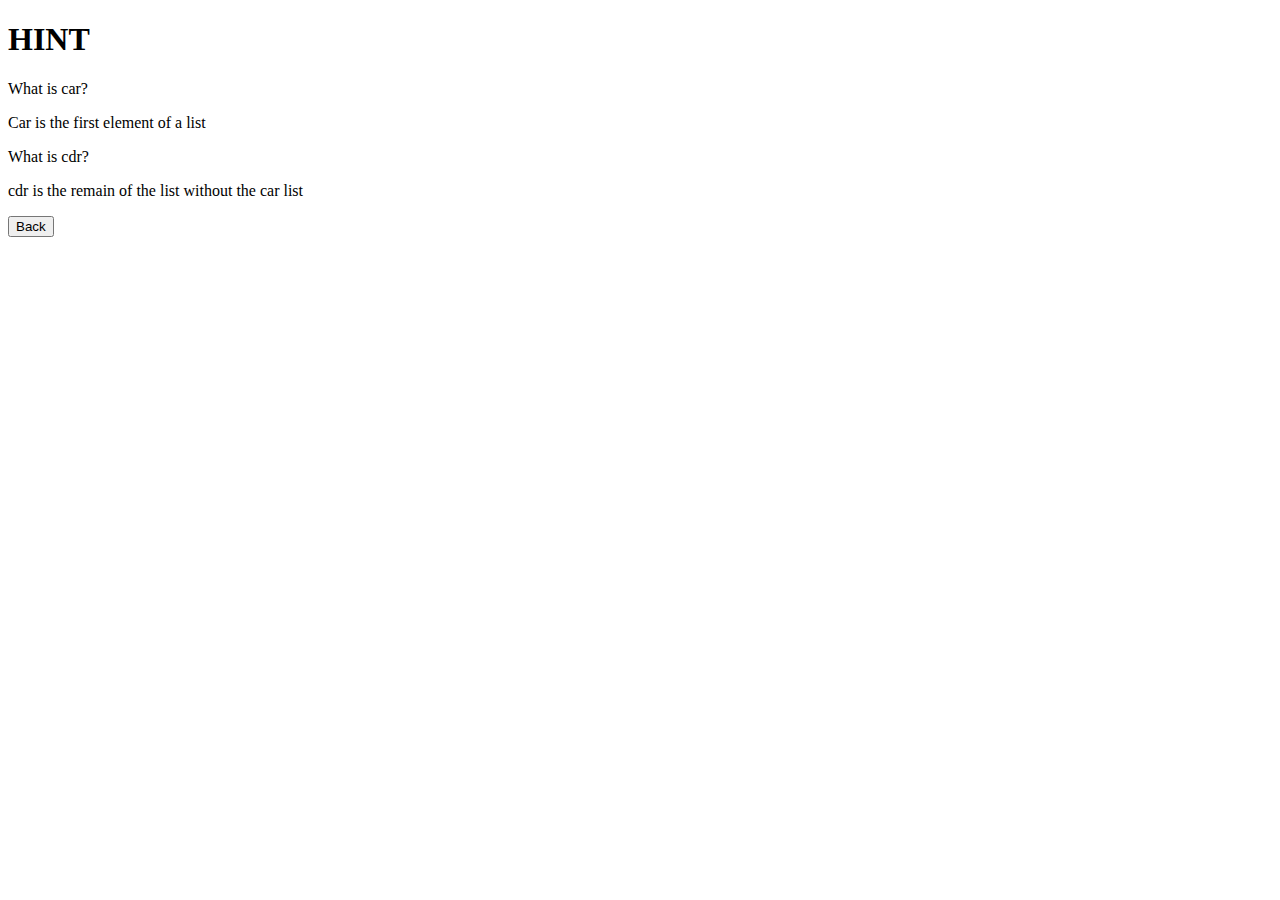
==== hint.html @ e4f8c7b5 "add files" ====
<!DOCTYPE html>
<html lang="en">
<head>
  <meta charset="UTF-8">
  <meta name="viewport" content="width=device-width, initial-scale=1.0">
  <title>Document</title>
</head>
<body>
  <h1>HINT</h1>
  <div>
    <div>What is car?</div>
    <p>Car is the first element of a list</p>
  </div>
  <div>
    <div>What is cdr?</div>
    <p>cdr is the remain of the list without the car list</p>
  </div>  
  <button id="back">Back</button>
</body>
</html>
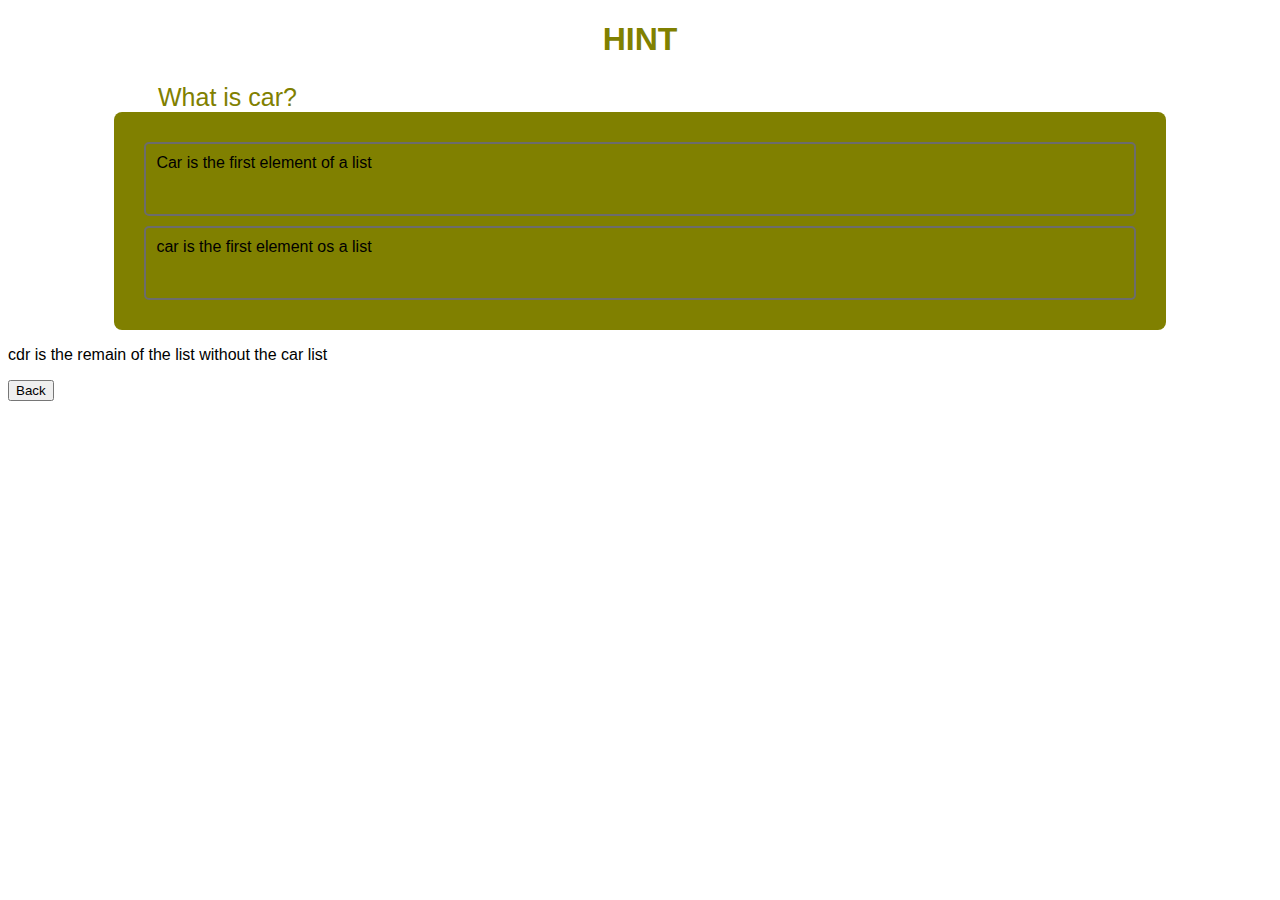
==== commit 33d13503: "style: hint page" ====
--- a/hint.html
+++ b/hint.html
@@ -3,18 +3,25 @@
 <head>
   <meta charset="UTF-8">
   <meta name="viewport" content="width=device-width, initial-scale=1.0">
-  <title>Document</title>
+  <title>Hint page</title>
+  <link rel="stylesheet" href="hint.css">
 </head>
 <body>
-  <h1>HINT</h1>
   <div>
-    <div>What is car?</div>
-    <p>Car is the first element of a list</p>
+    <h1>HINT</h1>
+    <p id="question">What is car?</p>
+    <div class="hint-container">
+      <p class="explanation-pra">
+        Car is the first element of a list 
+      </p>
+      <p class="explanation-pra">car is the first element os a list</p>
+    </div>
+    <div>
+      <p>cdr is the remain of the list without the car list</p>
+    </div>  
+    <button id="back">Back</button>
   </div>
-  <div>
-    <div>What is cdr?</div>
-    <p>cdr is the remain of the list without the car list</p>
-  </div>  
-  <button id="back">Back</button>
+  
+
 </body>
 </html>--- a/hint.css
+++ b/hint.css
@@ -0,0 +1,37 @@
+body {
+  font-family: Arial, Helvetica, sans-serif;
+}
+
+.hint-container {
+  width: 80%;
+  margin: auto;
+  padding: 20px;
+  background-color: olive;
+  border-radius: 8px;
+  justify-content: flex-start;
+}
+
+h1 {
+  color: olive;
+  text-align: center;
+  font-size: 2em;
+  margin-bottom: 20px;
+}
+
+#question {
+  color: olive;
+  font-size: 25px;
+  margin-left: 150px;
+  margin-bottom: 0;
+}
+
+.explanation-pra {
+  border: 2px solid rgb(108, 108, 108);
+  border-radius: 5px;
+  padding: 10px;
+  margin: 10px;
+  text-align: start;
+  min-height: 50px;
+}
+
+
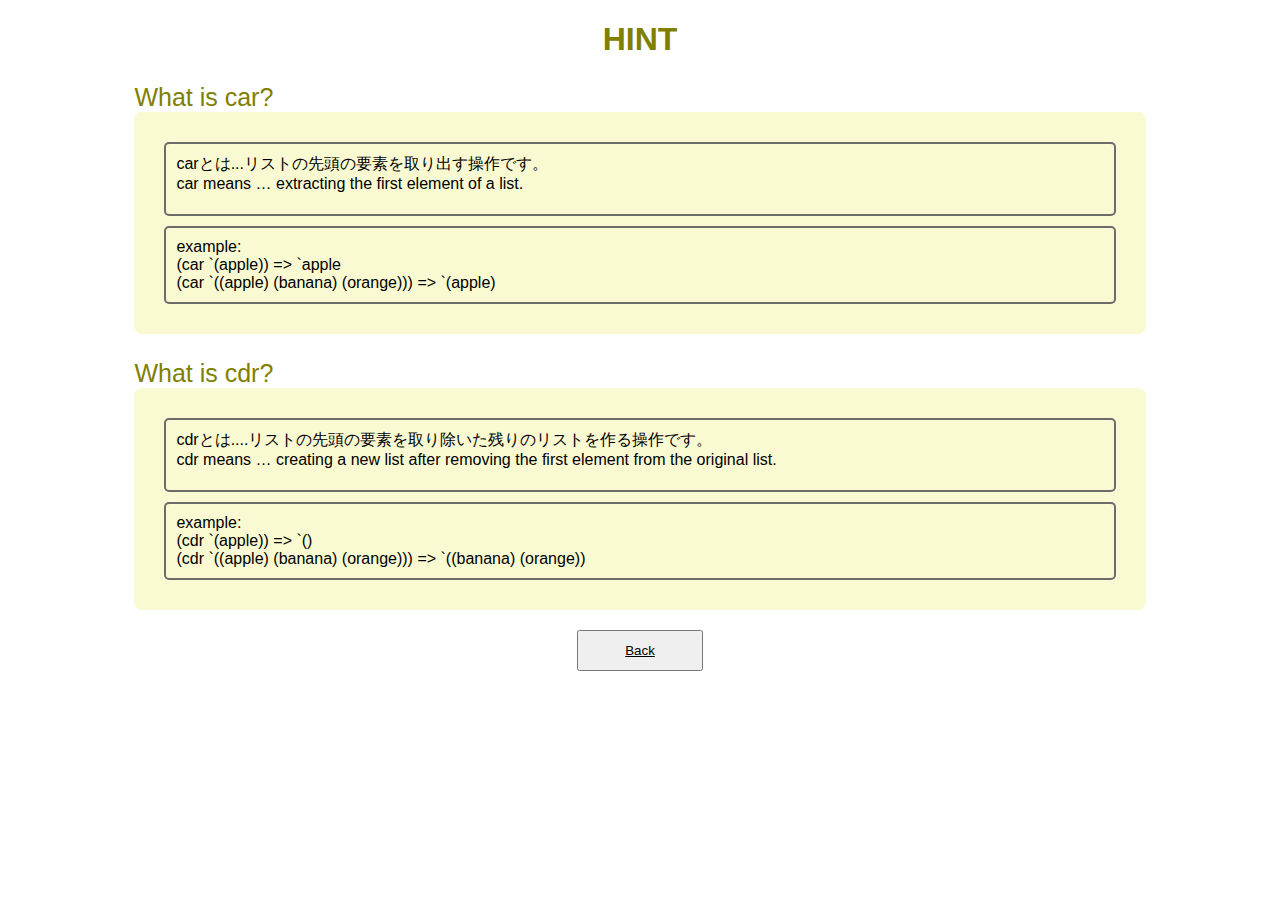
==== commit 573a2aa9: "style: pages" ====
--- a/hint.html
+++ b/hint.html
@@ -9,19 +9,36 @@
 <body>
   <div>
     <h1>HINT</h1>
-    <p id="question">What is car?</p>
-    <div class="hint-container">
-      <p class="explanation-pra">
-        Car is the first element of a list 
-      </p>
-      <p class="explanation-pra">car is the first element os a list</p>
+    <div class="question-container">    
+      <p class="question">What is car?</p>
+      <div class="hint-container">
+        <p class="explanation-pra">
+          carとは...リストの先頭の要素を取り出す操作です。<br />
+          car means … extracting the first element of a list.</p>
+        <p class="explanation-pra">example:<br>
+          (car `(apple))
+          => `apple<br>
+          (car `((apple) (banana) (orange)))
+          => `(apple)
+          </p>
+      </div>
     </div>
-    <div>
-      <p>cdr is the remain of the list without the car list</p>
-    </div>  
-    <button id="back">Back</button>
+    <div class="question-container">
+      <p class="question">What is cdr?</p>
+      <div class="hint-container">
+        <p class="explanation-pra">cdrとは....リストの先頭の要素を取り除いた残りのリストを作る操作です。<br />
+          cdr means … creating a new list after removing the first element from the original list.</p>
+        <p class="explanation-pra">example:<br>
+          (cdr `(apple))
+          => `()<br>
+          (cdr `((apple) (banana) (orange)))
+          => `((banana) (orange))</p>
+      </div>  
+    </div>
+    <button id="back-btn"> 
+      <a href="./index.html">Back</a>
+    </button>
+      
   </div>
-  
-
 </body>
 </html>--- a/hint.css
+++ b/hint.css
@@ -2,11 +2,14 @@
   font-family: Arial, Helvetica, sans-serif;
 }
 
-.hint-container {
+.question-container {
   width: 80%;
   margin: auto;
+}
+
+.hint-container {
   padding: 20px;
-  background-color: olive;
+  background-color: lightgoldenrodyellow;
   border-radius: 8px;
   justify-content: flex-start;
 }
@@ -18,10 +21,9 @@
   margin-bottom: 20px;
 }
 
-#question {
+.question {
   color: olive;
   font-size: 25px;
-  margin-left: 150px;
   margin-bottom: 0;
 }
 
@@ -30,8 +32,14 @@
   border-radius: 5px;
   padding: 10px;
   margin: 10px;
-  text-align: start;
   min-height: 50px;
 }
 
-
+#back-btn{
+  display: flex;
+  margin: 20px auto; 
+}
+#back-btn a {
+  padding: 10px 40px;
+  color: black;
+}
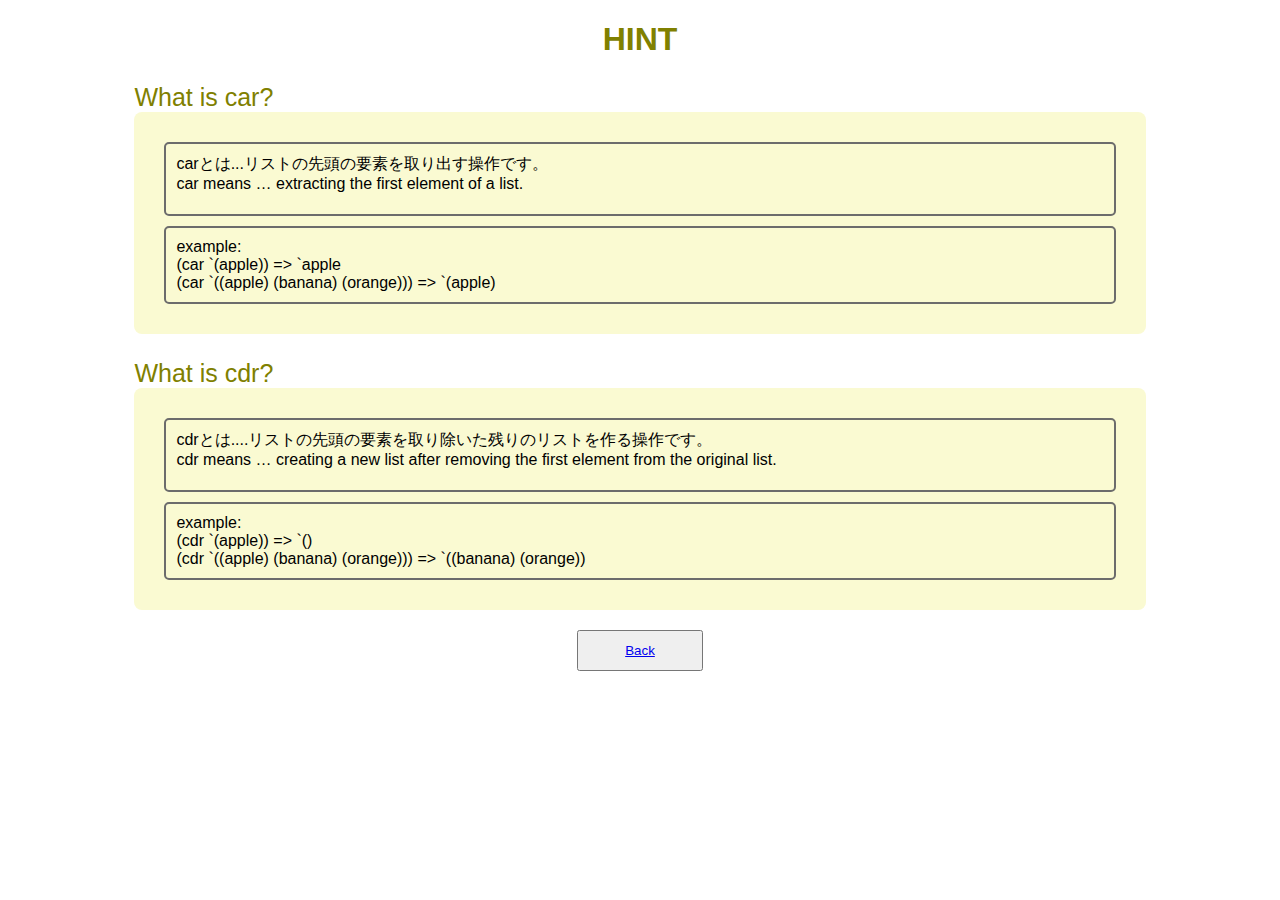
==== commit 8c7d7959: "corrected-pages" ====
--- a/hint.html
+++ b/hint.html
@@ -8,14 +8,14 @@
 </head>
 <body>
   <div>
-    <h1>HINT</h1>
+    <h1 id="title">HINT</h1>
     <div class="question-container">    
       <p class="question">What is car?</p>
       <div class="hint-container">
-        <p class="explanation-pra">
+        <p class="description">
           carとは...リストの先頭の要素を取り出す操作です。<br />
           car means … extracting the first element of a list.</p>
-        <p class="explanation-pra">example:<br>
+        <p class="description">example:<br>
           (car `(apple))
           => `apple<br>
           (car `((apple) (banana) (orange)))
@@ -26,9 +26,9 @@
     <div class="question-container">
       <p class="question">What is cdr?</p>
       <div class="hint-container">
-        <p class="explanation-pra">cdrとは....リストの先頭の要素を取り除いた残りのリストを作る操作です。<br />
+        <p class="description">cdrとは....リストの先頭の要素を取り除いた残りのリストを作る操作です。<br />
           cdr means … creating a new list after removing the first element from the original list.</p>
-        <p class="explanation-pra">example:<br>
+        <p class="description">example:<br>
           (cdr `(apple))
           => `()<br>
           (cdr `((apple) (banana) (orange)))
@@ -38,7 +38,6 @@
     <button id="back-btn"> 
       <a href="./index.html">Back</a>
     </button>
-      
   </div>
 </body>
 </html>--- a/hint.css
+++ b/hint.css
@@ -1,4 +1,4 @@
-body {
+html, body {
   font-family: Arial, Helvetica, sans-serif;
 }
 
@@ -14,7 +14,7 @@
   justify-content: flex-start;
 }
 
-h1 {
+#title {
   color: olive;
   text-align: center;
   font-size: 2em;
@@ -27,7 +27,7 @@
   margin-bottom: 0;
 }
 
-.explanation-pra {
+.description {
   border: 2px solid rgb(108, 108, 108);
   border-radius: 5px;
   padding: 10px;
@@ -37,9 +37,10 @@
 
 #back-btn{
   display: flex;
-  margin: 20px auto; 
+  margin: 20px auto;
+  color: black; 
 }
-#back-btn a {
+
+a {
   padding: 10px 40px;
-  color: black;
 }
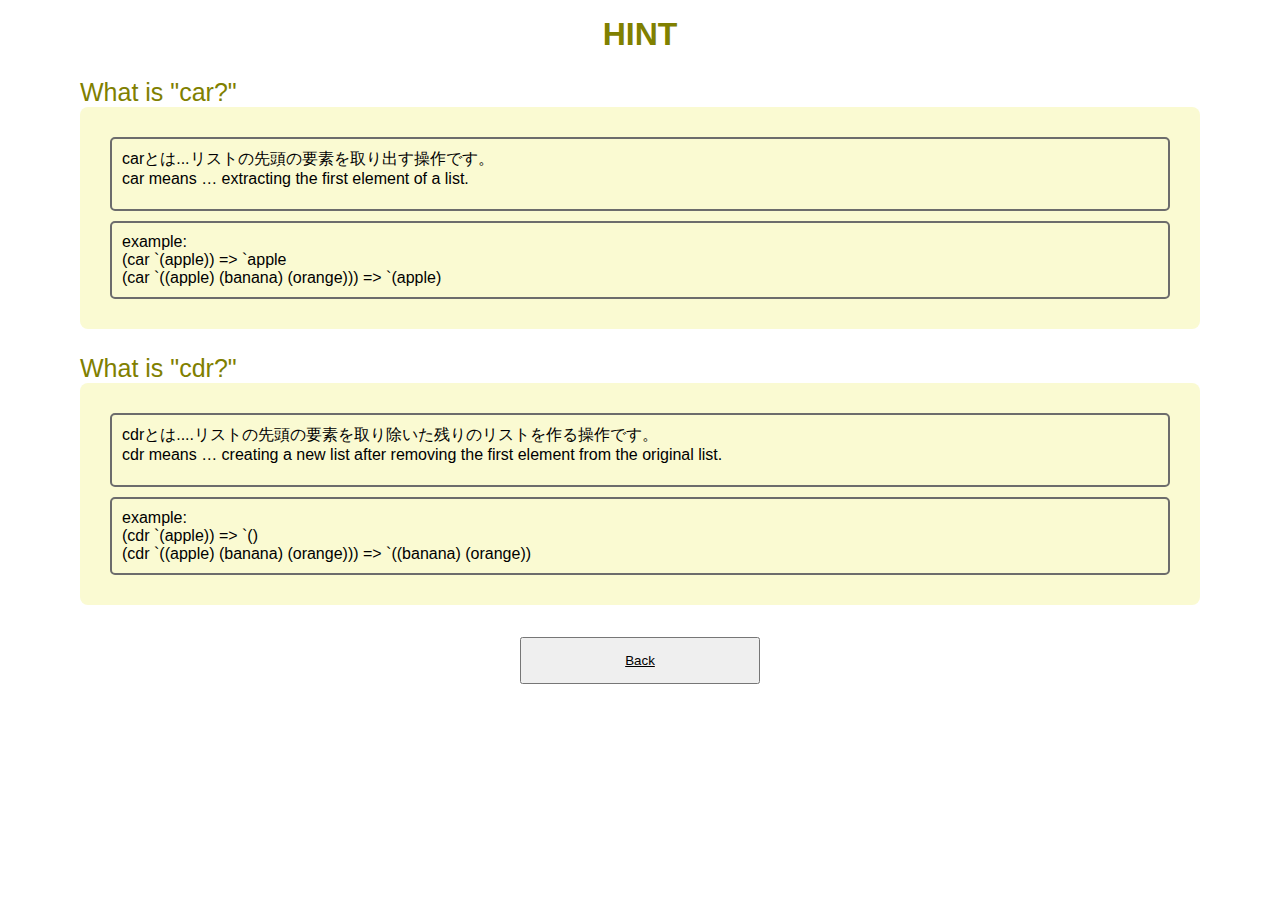
==== commit c84ec044: "gave responsive stayle to the pages" ====
--- a/hint.html
+++ b/hint.html
@@ -7,10 +7,10 @@
   <link rel="stylesheet" href="hint.css">
 </head>
 <body>
-  <div>
-    <h1 id="title">HINT</h1>
+  <div class="content-container">
+    <h1 class="title">HINT</h1>
     <div class="question-container">    
-      <p class="question">What is car?</p>
+      <p class="question">What is "car?"</p>
       <div class="hint-container">
         <p class="description">
           carとは...リストの先頭の要素を取り出す操作です。<br />
@@ -24,7 +24,7 @@
       </div>
     </div>
     <div class="question-container">
-      <p class="question">What is cdr?</p>
+      <p class="question">What is "cdr?"</p>
       <div class="hint-container">
         <p class="description">cdrとは....リストの先頭の要素を取り除いた残りのリストを作る操作です。<br />
           cdr means … creating a new list after removing the first element from the original list.</p>
@@ -35,7 +35,7 @@
           => `((banana) (orange))</p>
       </div>  
     </div>
-    <button id="back-btn"> 
+    <button class="back-btn"> 
       <a href="./index.html">Back</a>
     </button>
   </div>
--- a/hint.css
+++ b/hint.css
@@ -1,30 +1,31 @@
 html, body {
   font-family: Arial, Helvetica, sans-serif;
+  margin: 0;
 }
 
 .question-container {
-  width: 80%;
   margin: auto;
 }
 
 .hint-container {
-  padding: 20px;
+  padding: 5px;
   background-color: lightgoldenrodyellow;
   border-radius: 8px;
   justify-content: flex-start;
 }
 
-#title {
+.title {
   color: olive;
   text-align: center;
-  font-size: 2em;
-  margin-bottom: 20px;
+  font-size: 1.50em; 
+  margin: 0.50em;
 }
 
 .question {
   color: olive;
   font-size: 25px;
-  margin-bottom: 0;
+  margin-bottom: 0.50em;
+  text-align: center;
 }
 
 .description {
@@ -35,12 +36,49 @@
   min-height: 50px;
 }
 
-#back-btn{
+.back-btn {
   display: flex;
   margin: 20px auto;
   color: black; 
+  width: 100%;
 }
 
-a {
-  padding: 10px 40px;
+.back-btn a {
+  width: 100%;
+  padding: 0.8rem 0;
+  color: black;
+  display: block;
+  
 }
+
+.content-container {
+  padding: 0 2rem;
+  max-width: 70rem;
+  margin: 0 auto;
+}
+
+@media (min-width: 800px) {
+  .question {
+    margin-bottom: 0;
+    text-align: left;
+  }
+
+  .hint-container {
+    padding: 20px;
+    border-radius: 8px;
+    justify-content: flex-start;
+  }
+
+  .title {
+    color: olive;
+    text-align: center;
+    font-size: 2em;
+    margin-bottom: 20px;
+  }
+
+  .back-btn {
+    max-width: 15rem;
+    margin: 2rem auto;
+    display: flex;
+  }
+}
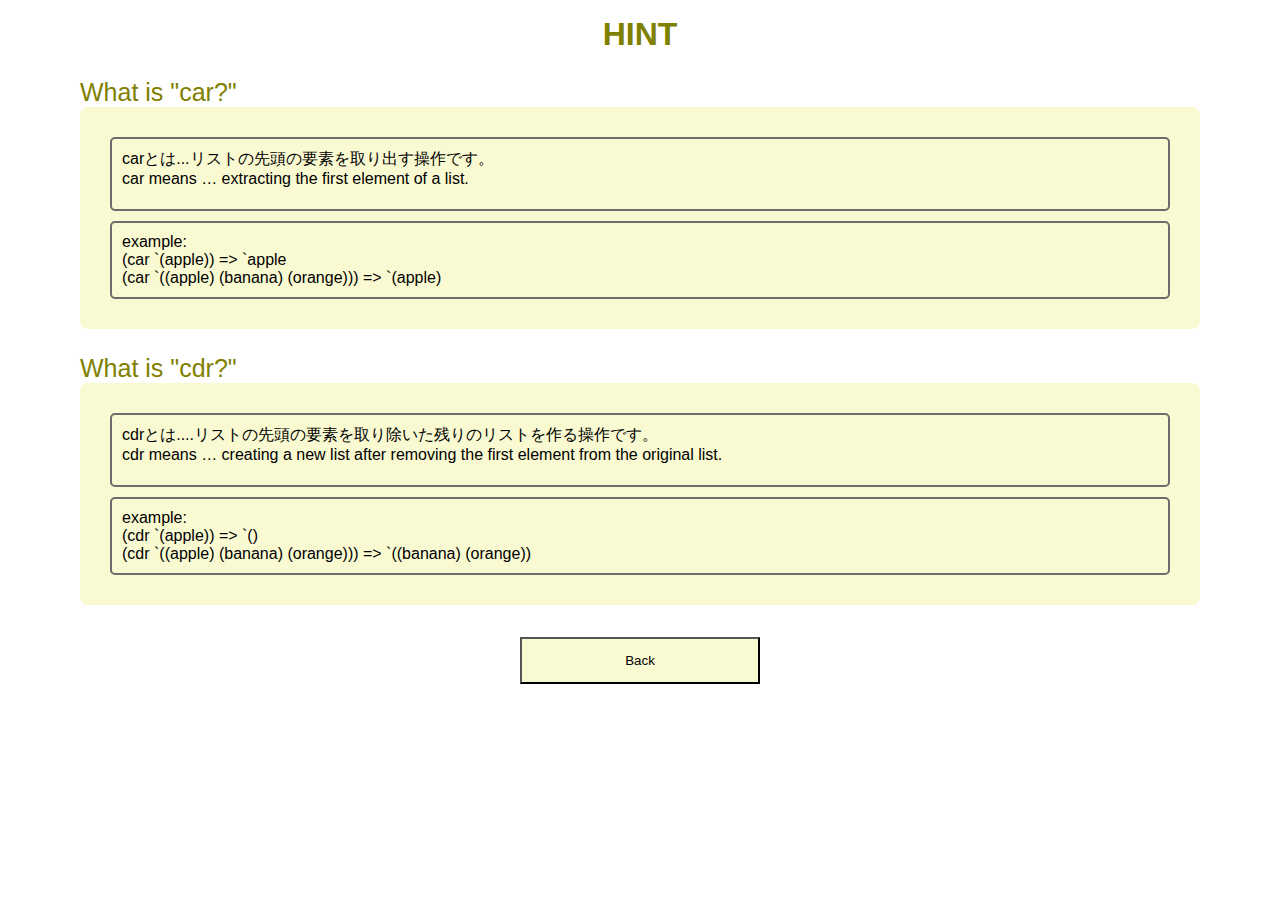
==== commit dfce5bb8: "fix-responsive-design" ====
--- a/hint.html
+++ b/hint.html
@@ -13,7 +13,7 @@
       <p class="question">What is "car?"</p>
       <div class="hint-container">
         <p class="description">
-          carとは...リストの先頭の要素を取り出す操作です。<br />
+          carとは...リストの先頭の要素を取り出す操作です。<br/>
           car means … extracting the first element of a list.</p>
         <p class="description">example:<br>
           (car `(apple))
@@ -26,7 +26,7 @@
     <div class="question-container">
       <p class="question">What is "cdr?"</p>
       <div class="hint-container">
-        <p class="description">cdrとは....リストの先頭の要素を取り除いた残りのリストを作る操作です。<br />
+        <p class="description">cdrとは....リストの先頭の要素を取り除いた残りのリストを作る操作です。<br/>
           cdr means … creating a new list after removing the first element from the original list.</p>
         <p class="description">example:<br>
           (cdr `(apple))
--- a/hint.css
+++ b/hint.css
@@ -38,17 +38,18 @@
 
 .back-btn {
   display: flex;
-  margin: 20px auto;
-  color: black; 
+  margin: 20px auto; 
   width: 100%;
+  background-color: lightgoldenrodyellow;
+  color: olive;
 }
 
 .back-btn a {
   width: 100%;
   padding: 0.8rem 0;
+  display: block; 
+  text-decoration: none;
   color: black;
-  display: block;
-  
 }
 
 .content-container {
@@ -57,6 +58,7 @@
   margin: 0 auto;
 }
 
+/* When viewing from a mobile phone*/
 @media (min-width: 800px) {
   .question {
     margin-bottom: 0;
